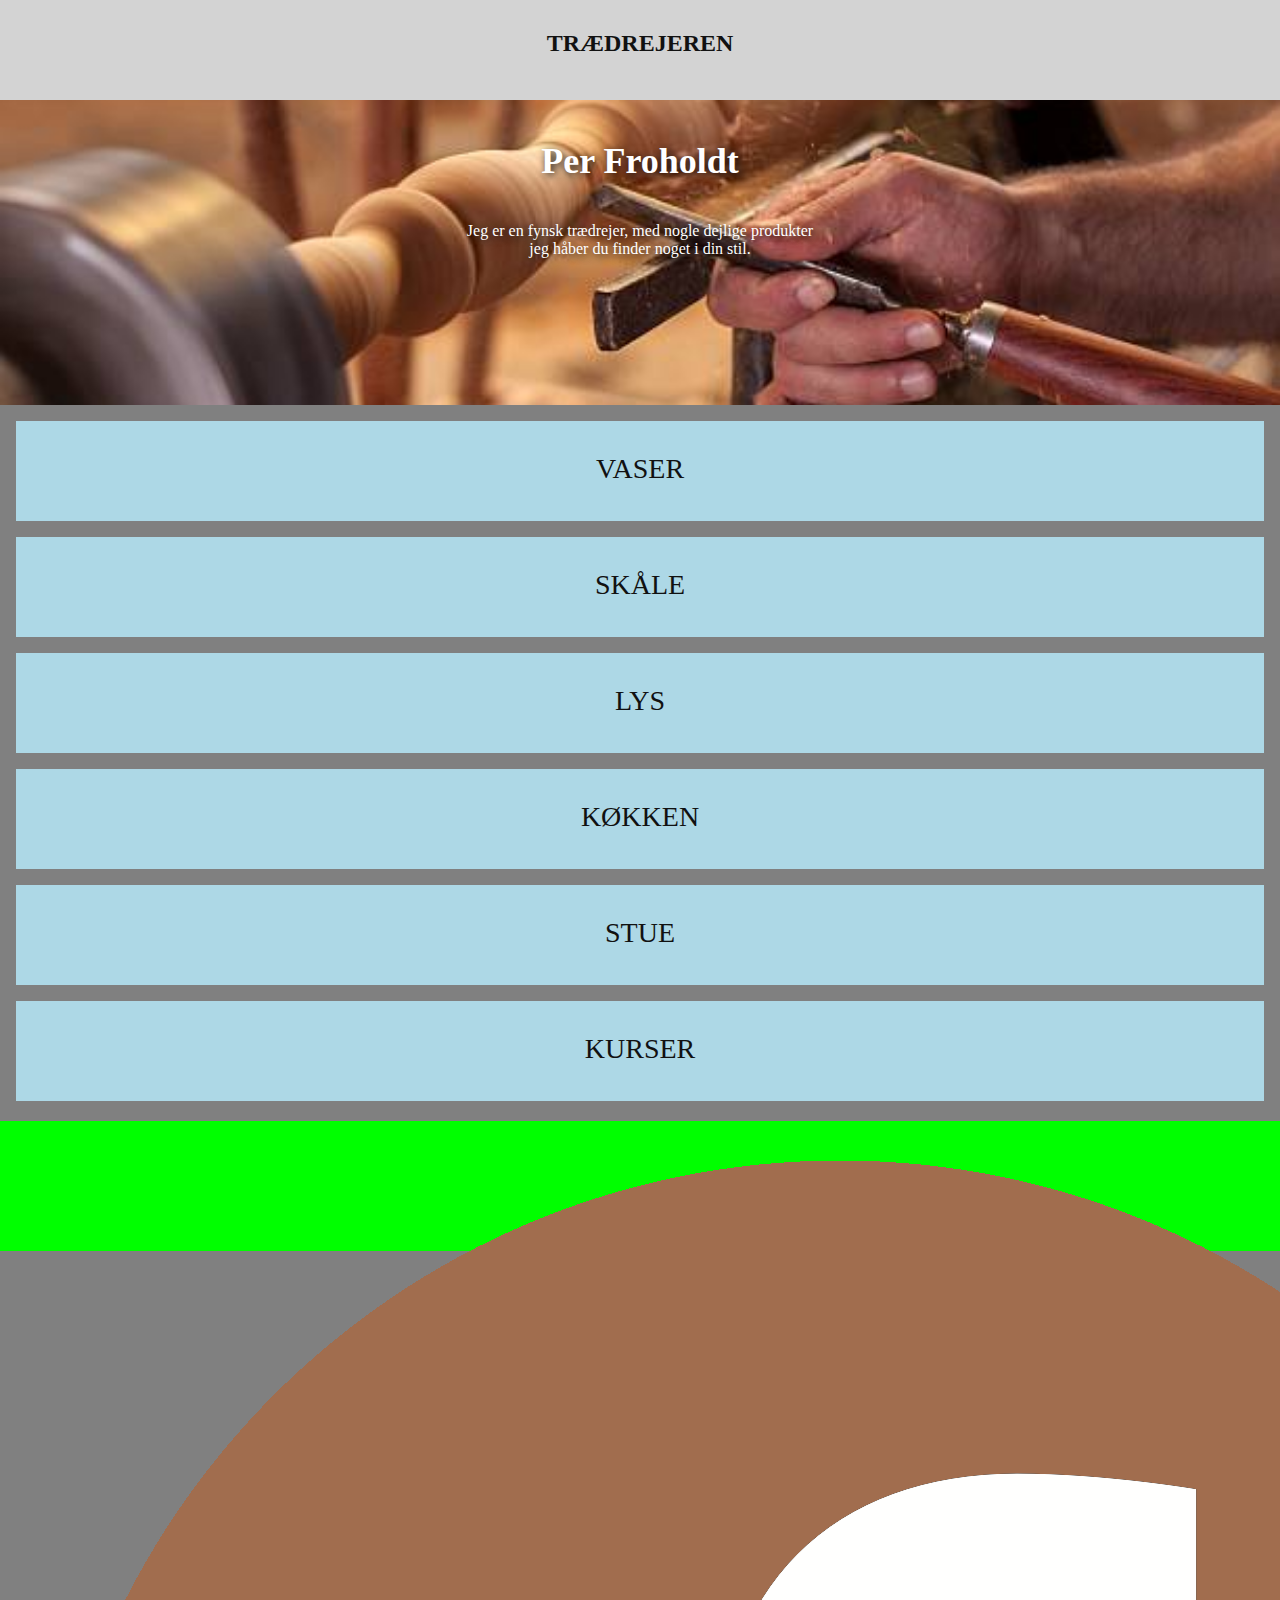
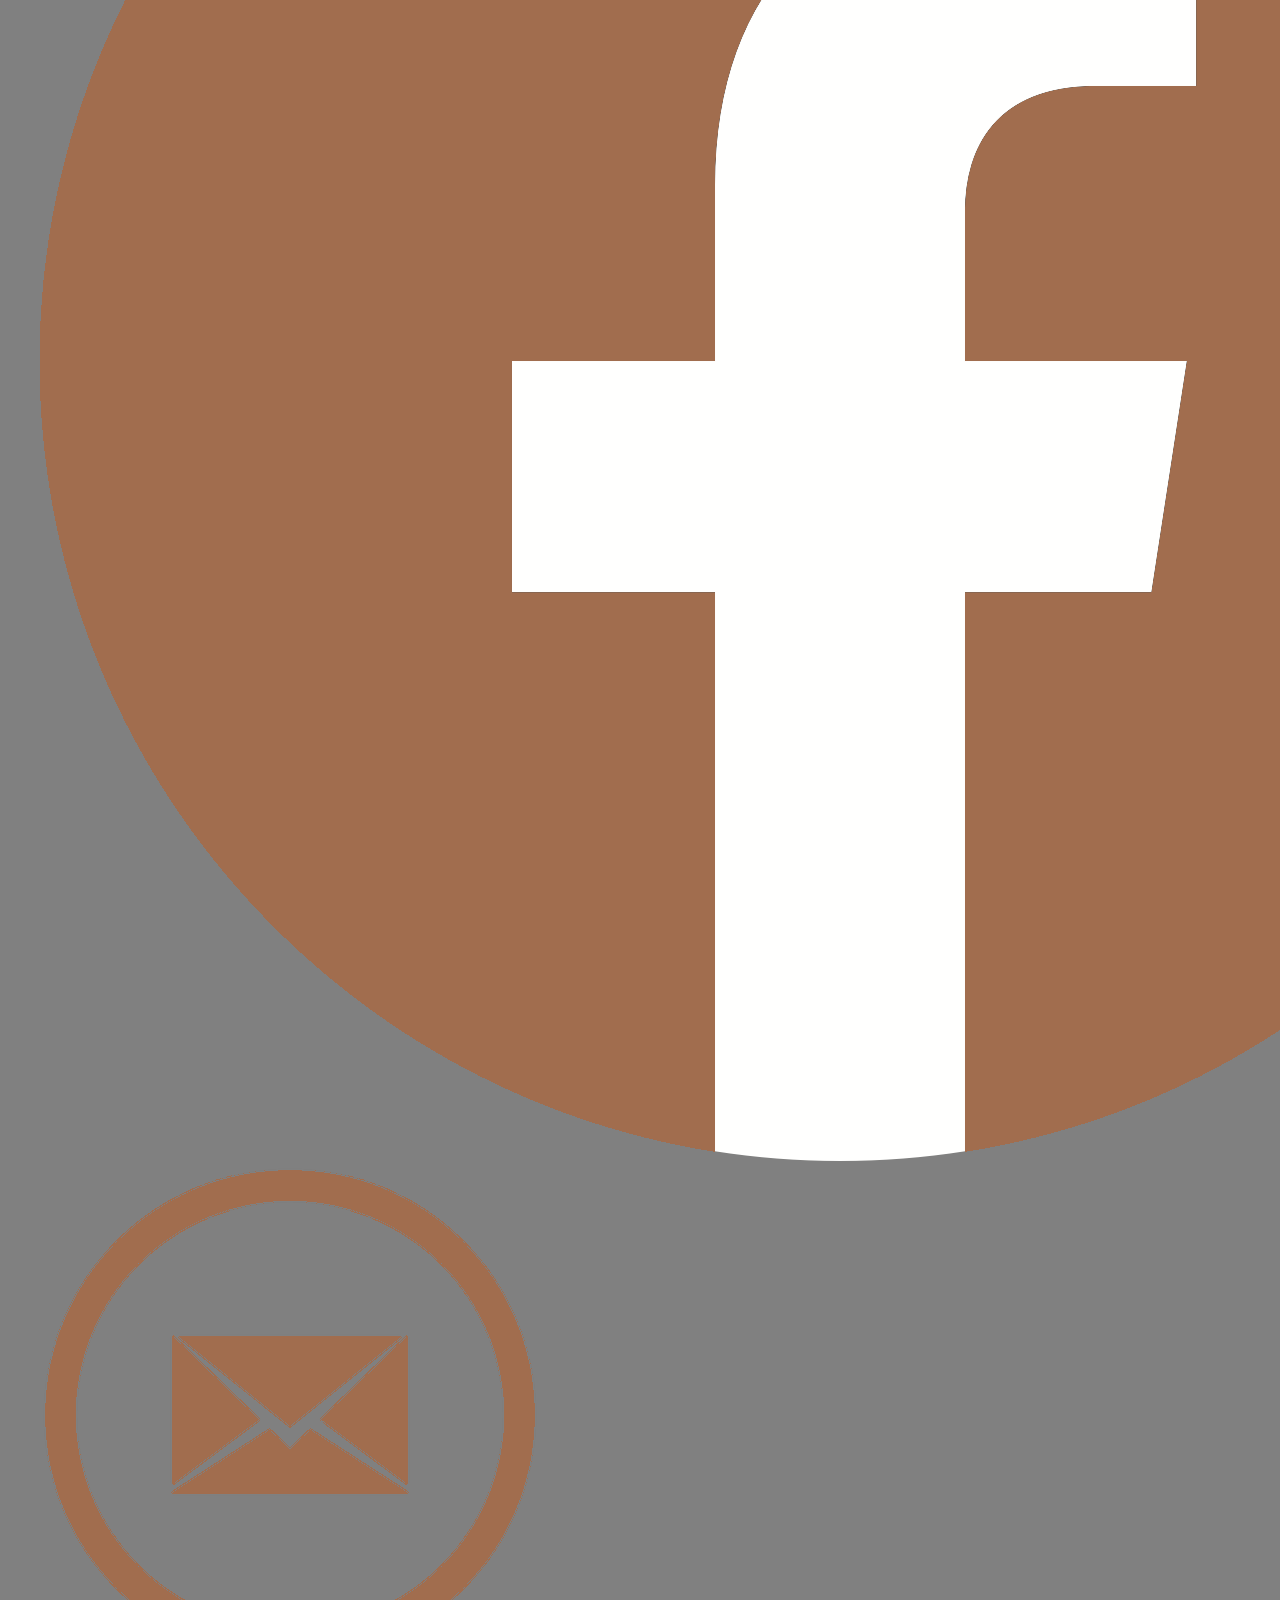
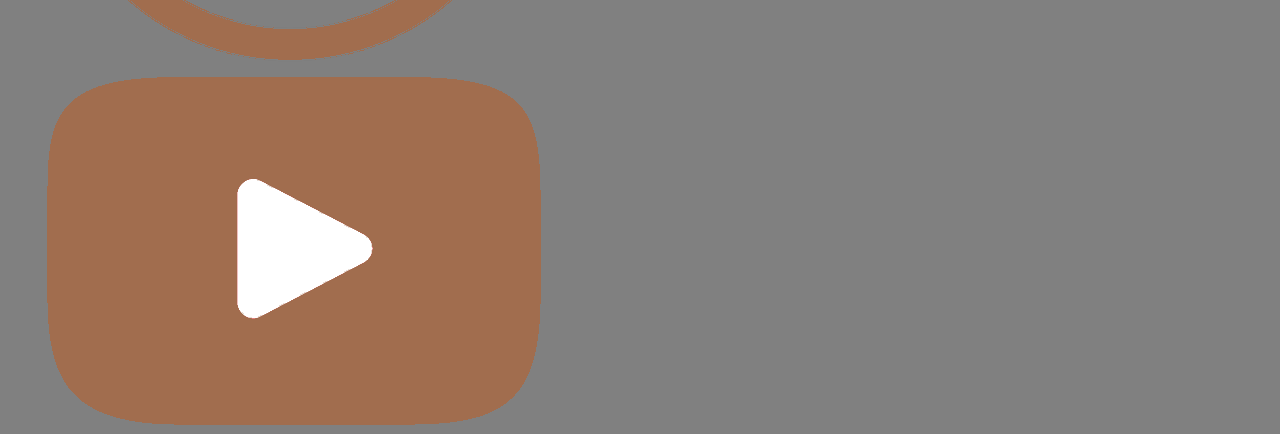
==== Projekt5/HTML/index.html @ 090e90b9 "Index" ====
<!DOCTYPE html>
<html>

<head>
 <meta charset= "UTF-8">
 <title>Trædrejeren</title>
 <link href="../CSS/projekt5.css" rel="stylesheet" type="text/css">
 <script src="../JS/projekt5.js" defer></script>
 <meta name="viewport" content="width=device-width,initial-scale=1"> <!--Gør så inholdet på siden fylder hele skærmen på enheden -->
</head>

<body>
    <header>
        <a href="projekt5.html" class="header-brand">Trædrejeren</a>
        <nav>
            <ul>
                <li><a href="#">Produkter</a></li>
                <li><a href="#">Kurser</a></li>
                <li><a href="#">Omkring Per</a></li>
            </ul>
            <a href="#" class="header-kontakt">Kontakt</a>
        </nav>
    </header>

    <section class="per-banner">
        <h2>Per Froholdt</h2>
        <h1>Jeg er en fynsk trædrejer, med nogle dejlige produkter<br>
        jeg håber du finder noget i din stil.</h1>
    </section>


    <section>
        <a href="#">
        <div class="box-1">
            <h3>Vaser</h3>
        </div>
        </a>

        <a href="#">
        <div class="box-2">
            <h3>Skåle</h3>
        </div>
        </a>

        <a href="#">
        <div class="box-3">
            <h3>Lys</h3>
        </div>
        </a>

        <a href="#">
        <div class="box-4">
            <h3>Køkken</h3>
        </div>
        </a>

        <a href="#">
        <div class="box-5">
            <h3>Stue</h3>
        </div>
        </a>

        <a href="#">
        <div class="box-6">
            <h3>Kurser</h3>
        </div>
        </a>

    </section>

</body>

<footer>
    <div class="social-media">
        <a href="#">
            <img src="../IMG/facebook-logo.png">
        </a>

        <a href="#">
            <img src="../IMG/mail-logo.png">
        </a>

        <a href="#">
            <img src="../IMG/youtube-logo.png">
        </a>
    </div>

</footer>

















</html>
---- Projekt5/CSS/projekt5.css ----
@import url('https://fonts.google.com/specimen/Open+Sans');

*{
    text-decoration: none; 
    margin: 0;
}

body{
    background-color: grey;
}

header{
    background-color: lightgrey;
    width: 100%;
    height: 100px;
}

header .header-brand{
    font-family: 'Open Sans';
    font-size: 24px;
    font-weight: 900;
    color: #111;
    text-transform: uppercase;
    display: block;
    margin: 0 auto;
    text-align: center;
    padding: 20px 0;
    padding-top: 30px;
} 

nav{
    display: none;
}

.per-banner{
    width: 100%;
    height: calc(45vh - 100px);
    background-image: url(../IMG/wood-banner.jpg);
    background-repeat: no-repeat;
    background-position: center;
    background-size: cover;
}

.per-banner h2{
    font-family: 'Open Sans';
    font-size: 36px;
    font-weight: 800;
    padding-top: 40px;
    padding-bottom: 40px;
    color: #fff;
    text-align: center;
    text-shadow: 2px 2px 8px #111;
} 

.per-banner h1{
    font-family: 'Open Sans';
    font-size: 16px;
    font-weight: 400;
    color: #fff;
    text-align: center;
    text-shadow: 2px 2px 8px #111;
} 

.box-1,.box-2,.box-3,.box-4,.box-5,.box-6{
    margin: 16px 16px 0;
    width: calc(100%-32px);
    height: 100px;
    background-color: lightblue;
}

.box-1 h3,.box-2 h3,.box-3 h3,.box-4 h3,.box-5 h3,.box-6 h3{
    font-family: 'Open Sans';
    font-size: 28px;
    font-weight: 300;
    padding-top: 28px;
    line-height: 40px;
    color: #111;
    text-align: center;
    text-transform: uppercase;
}

footer{
    width: calc(100% - 80px);
    padding: 40px 40px;
    margin-top: 20px;
    background-color: lime;
} 

.social-media{
    width: 50px;
    height: 50px;
    
}
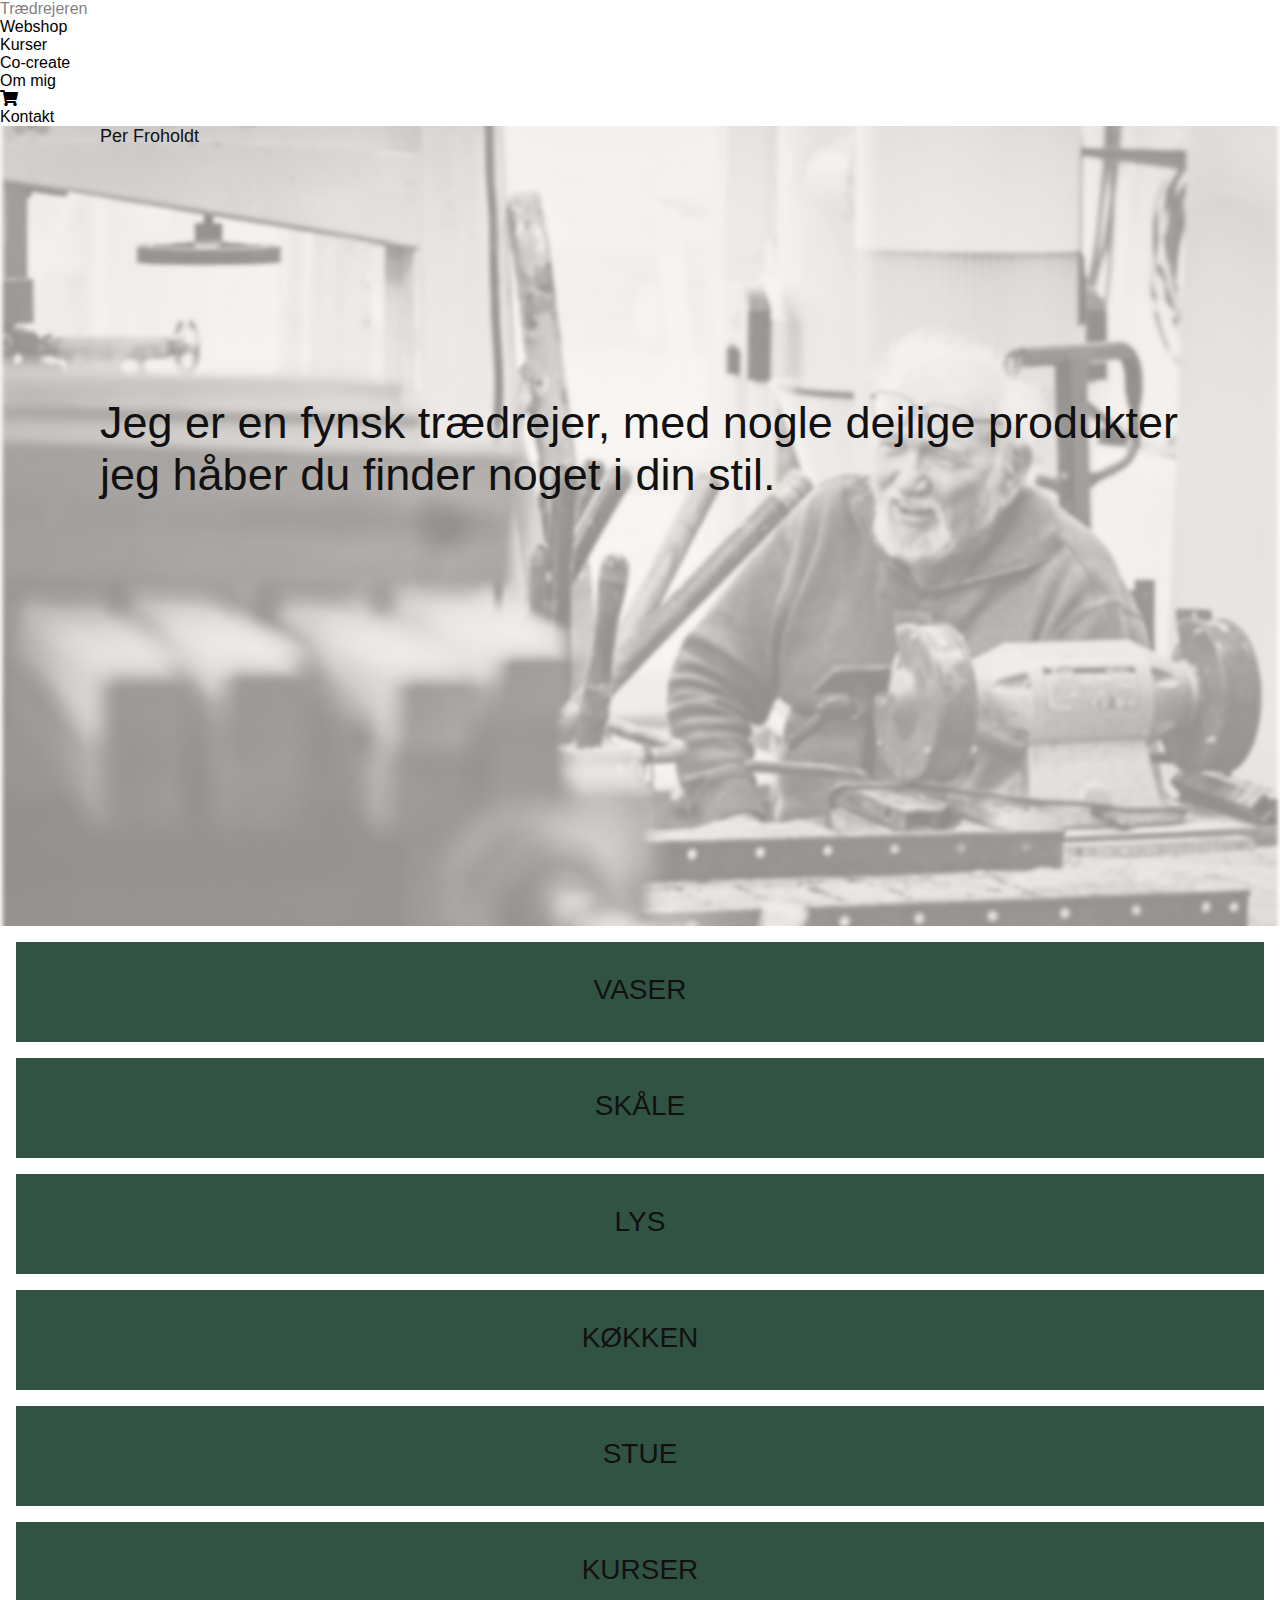
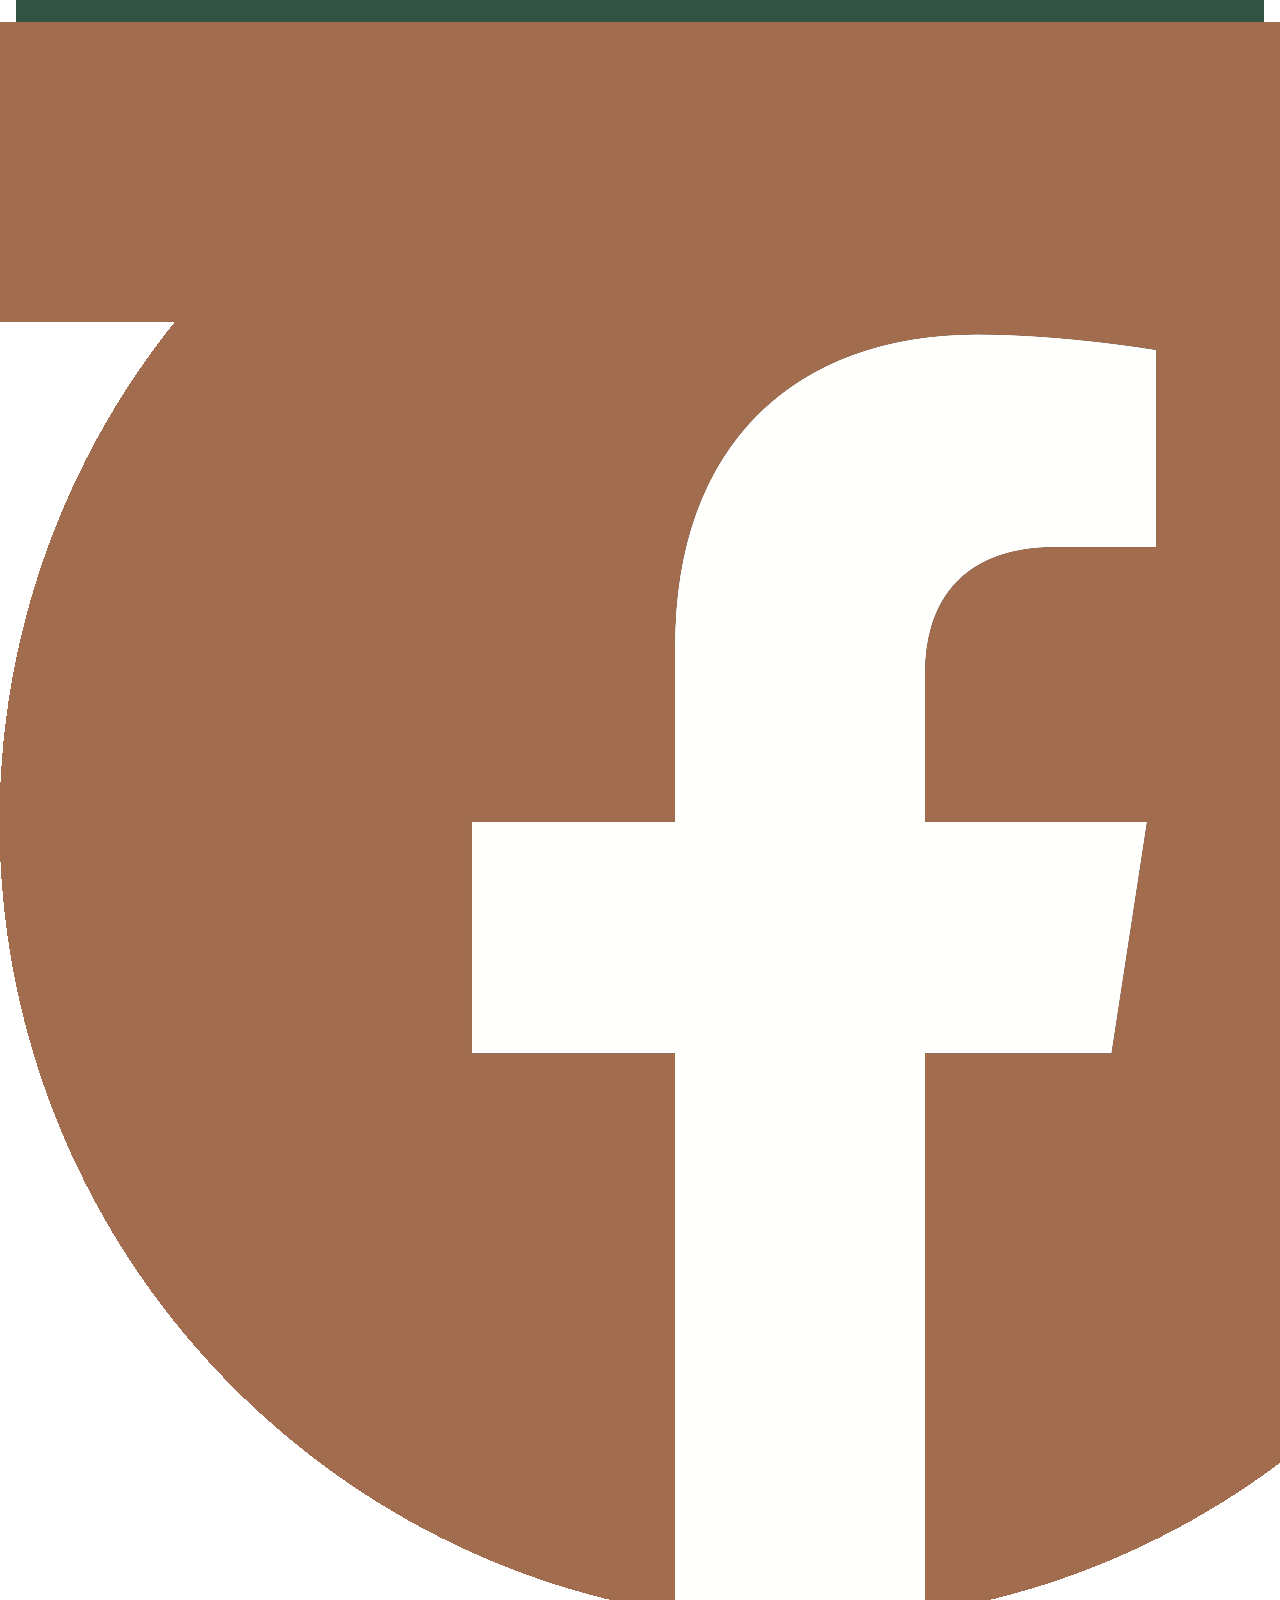
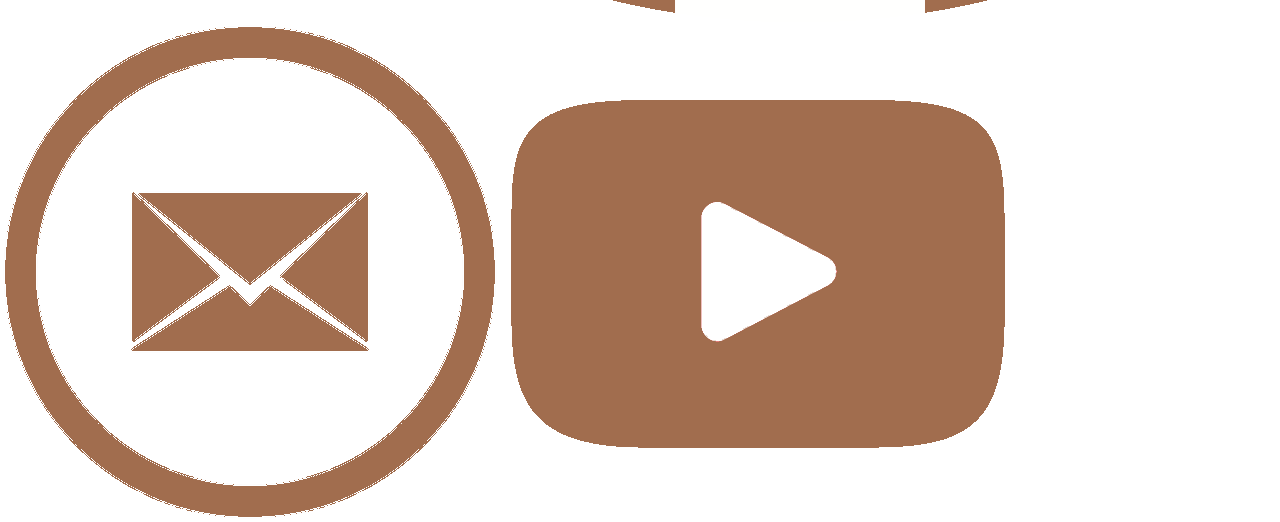
==== commit c9c6833c: "Rettelser" ====
--- a/Projekt5/HTML/index.html
+++ b/Projekt5/HTML/index.html
@@ -5,6 +5,8 @@
  <meta charset= "UTF-8">
  <title>Trædrejeren</title>
  <link href="../CSS/projekt5.css" rel="stylesheet" type="text/css">
+ <link href="../css/produktside.css" rel="stylesheet" type="text/css">
+ <link rel="stylesheet" href="https://cdnjs.cloudflare.com/ajax/libs/font-awesome/5.15.1/css/all.min.css" type="text/css">
  <script src="../JS/projekt5.js" defer></script>
  <meta name="viewport" content="width=device-width,initial-scale=1"> <!--Gør så inholdet på siden fylder hele skærmen på enheden -->
 </head>
@@ -14,9 +16,11 @@
         <a href="projekt5.html" class="header-brand">Trædrejeren</a>
         <nav>
             <ul>
-                <li><a href="#">Produkter</a></li>
+                <li><a href="#">Webshop</a></li>
                 <li><a href="#">Kurser</a></li>
-                <li><a href="#">Omkring Per</a></li>
+                <li><a href="#">Co-create</a></li>
+                <li><a href="#">Om mig</a></li>
+                <li><a href="#"><i class="fas fa-shopping-cart"></i></a></li>
             </ul>
             <a href="#" class="header-kontakt">Kontakt</a>
         </nav>
--- a/Projekt5/CSS/projekt5.css
+++ b/Projekt5/CSS/projekt5.css
@@ -1,24 +1,44 @@
 @import url('https://fonts.google.com/specimen/Open+Sans');
+@import url('https://fonts.google.com/specimen/Poppins');
 
 *{
-    text-decoration: none; 
+    text-decoration: none;
     margin: 0;
-}
+    font-family: 'Poppins';
+    box-sizing: border-box
+}
+
+/* #region Mobil design */
 
 body{
-    background-color: grey;
-}
-
-header{
-    background-color: lightgrey;
+    background-image: url(../IMG/bg-flip.png);
+
+}
+
+main {
+  margin-bottom: 20px;
+  height: 100vh;
+}
+
+.br-mobile{
+    display: static;
+}
+
+.desk-h3{
+    display: none;
+}
+
+/*header{
+    background-color: #fff;
     width: 100%;
+    display: inline-block;
     height: 100px;
+
 }
 
 header .header-brand{
-    font-family: 'Open Sans';
-    font-size: 24px;
-    font-weight: 900;
+    font-size: 28px;
+    font-weight: 400;
     color: #111;
     text-transform: uppercase;
     display: block;
@@ -26,50 +46,55 @@
     text-align: center;
     padding: 20px 0;
     padding-top: 30px;
-} 
+}
 
 nav{
     display: none;
-}
+}*/
 
 .per-banner{
+
     width: 100%;
     height: calc(45vh - 100px);
-    background-image: url(../IMG/wood-banner.jpg);
+    background-image: url(../IMG/banner.png);
     background-repeat: no-repeat;
     background-position: center;
     background-size: cover;
-}
-
-.per-banner h2{
-    font-family: 'Open Sans';
+
+}
+
+
+
+.per-banner h1{
     font-size: 36px;
-    font-weight: 800;
+    font-weight: 600;
     padding-top: 40px;
     padding-bottom: 40px;
-    color: #fff;
+    color: #111;
     text-align: center;
-    text-shadow: 2px 2px 8px #111;
-} 
-
-.per-banner h1{
-    font-family: 'Open Sans';
+
+}
+
+.per-banner h2{
     font-size: 16px;
-    font-weight: 400;
-    color: #fff;
+    font-weight: 500;
+    color: #111;
     text-align: center;
-    text-shadow: 2px 2px 8px #111;
-} 
+
+}
+
+.banner-btn{
+    display: none;
+}
 
 .box-1,.box-2,.box-3,.box-4,.box-5,.box-6{
     margin: 16px 16px 0;
     width: calc(100%-32px);
     height: 100px;
-    background-color: lightblue;
+    background-color: #315343;
 }
 
 .box-1 h3,.box-2 h3,.box-3 h3,.box-4 h3,.box-5 h3,.box-6 h3{
-    font-family: 'Open Sans';
     font-size: 28px;
     font-weight: 300;
     padding-top: 28px;
@@ -79,18 +104,513 @@
     text-transform: uppercase;
 }
 
-footer{
-    width: calc(100% - 80px);
-    padding: 40px 40px;
+.produkt-menu{
+    display: none;
+}
+
+.webshop-btn{
+    display: none;
+}
+
+.historie-section, .udfordringer-section, .kursus-section{
+    display: none;
+}
+
+.footer{
+    width: 100%;
+    height: auto;
+    padding: 5%;
     margin-top: 20px;
-    background-color: lime;
-} 
-
-.social-media{
-    width: 50px;
-    height: 50px;
-    
-}
-
-
-
+    margin-bottom: 0px;
+    background-color: #A16D4E;
+}
+
+.footer1{
+    color: #fff;
+    display: inline-block;
+}
+
+.footer1 img{
+    float: left;
+}
+
+.footer1 h2{
+    font-size: 20px;
+    font-weight: 400;
+}
+
+.footer1 h3{
+    font-size: 16px;
+    font-weight: 300;
+}
+
+.footer2{
+    color: #fff;
+    display: inline-block;
+}
+
+.footer2 h2{
+    font-size: 20px;
+    font-weight: 400;
+}
+
+.footer2 h3{
+    font-size: 16px;
+    font-weight: 300;
+}
+
+.footer3{
+    color: #fff;
+    display: inline-block;
+}
+
+.footer3 img{
+    float: left;
+}
+
+.footer3 h2{
+    font-size: 20px;
+    font-weight: 400;
+}
+
+.footer3 h3{
+    font-size: 16px;
+    font-weight: 300;
+}
+
+
+
+/* #endregion */
+
+/* #region Desktop design */
+
+
+@media only screen and (min-width: 900px) {
+
+
+    .br-mobile{
+        display: none;
+    }
+
+    .desk-h3{
+        display: static;
+    }
+
+    /*header .header-brand{
+        font-weight: 400;
+        font-size: 30px;
+        color: #111;
+        text-align: left;
+        padding-left: 140px;
+        float: left;
+    }
+
+
+
+    header nav{
+        display: block;
+        float: left;
+    }
+
+    header nav ul{
+        width: 100%;
+        list-style: none;
+        margin: 12% 0 0 230%;
+    }
+
+    header nav ul li{
+        display: inline;
+
+    }
+
+    header nav ul li a{
+        color: #232A2D;
+        font-size: 14px;
+        font-weight: 500;
+        text-decoration: none;
+        padding-right: 3%;
+    }
+
+    header nav ul li a:hover{
+        border-bottom: 1px  #232A2D solid;
+    }*/
+
+
+
+
+    .per-banner{
+        height: 800px;
+    }
+
+    .per-banner h1{
+        font-size: 45px;
+        font-weight: 500;
+        padding-top: 250px;
+        text-align: left;
+        padding-left: 100px;
+    }
+
+    .per-banner h2{
+        font-size: 18px;
+        text-align: left;
+        padding-left: 100px;
+    }
+
+    .banner-btn{
+        display: block;
+        width: 120px;
+        height: 40px;
+        border-radius: 5px;
+        margin-left: 100px;
+        margin-top: 40px;
+        border:2px solid #315343;
+        background-color: #315343;
+        color: #EEF9FD;
+    }
+
+    .banner-btn:hover{
+        background-color: #fff;
+        color: #315343;
+        border:3px solid #315343;
+    }
+
+    .banner-btn:active{
+        transform: scale(1.1);
+    }
+
+    .mobil-menu{
+        display: none;
+    }
+
+    .produkt-menu{
+        width: 100%;
+        height: 500px;
+        display: flex;
+        padding: 5% 0 0 22%;
+
+    }
+
+    /* Slideshow af produkter */
+
+    .slideshow-container {
+        max-width: 1000px;
+        height: 600px;
+        position: relative;
+        margin: auto;
+      }
+
+      .mySlides {
+        display: none;
+
+      }
+
+      img{
+          vertical-align: middle;
+      }
+
+      .inline {
+
+        float: left;
+        width: 33.333333%;
+    }
+
+
+      .prev, .next {
+        cursor: pointer;
+        position: relative;
+        top: 50%;
+        width: auto;
+        margin-top: -22px;
+        padding: 16px;
+        color: white;
+        font-weight: bold;
+        font-size: 18px;
+        transition: 0.6s ease;
+        border-radius: 0 3px 3px 0;
+        user-select: none;
+      }
+
+      .next {
+        right: -100px;
+        border-radius: 3px 0 0 3px;
+      }
+
+      .prev{
+          left: -100px;
+          border-radius: 3px 0 0 3px;
+      }
+
+      .prev:hover, .next:hover {
+        background-color: rgba(0,0,0,0.8);
+      }
+
+
+
+      .dot {
+        cursor: pointer;
+        height: 15px;
+        width: 15px;
+        margin: 0 2px;
+        background-color: #bbb;
+        border-radius: 50%;
+        display: inline-block;
+        transition: background-color 0.6s ease;
+      }
+
+      .active, .dot:hover {
+        background-color: #717171;
+      }
+
+      .fade {
+        -webkit-animation-name: fade;
+        -webkit-animation-duration: 1.5s;
+        animation-name: fade;
+        animation-duration: 1.5s;
+      }
+
+      @-webkit-keyframes fade {
+        from {opacity: .4}
+        to {opacity: 1}
+      }
+
+      @keyframes fade {
+        from {opacity: .4}
+        to {opacity: 1}
+      }
+
+
+
+
+    .produkt1{
+        padding-right: 10%;
+    }
+
+    .produkt2{
+        padding-right: 10%;
+    }
+
+    .produkt-menu h2{
+        font-size: 28px;
+        font-weight: 400;
+        color: #111;
+        padding-bottom: 20px;
+    }
+
+    .produkt-menu h3{
+        font-size: 16px;
+        font-weight: 400;
+        color: #111;
+        line-height: 23px;
+        padding-bottom: 20px;
+    }
+
+    .produkt-btn{
+        display: block;
+        width: 200px;
+        height: 40px;
+        border-radius: 5px;
+        font-size: 16px;
+        border:3px solid #315343;
+        background-color: #EEF9FD;
+        color: #315343;
+    }
+
+
+
+    .til-webshop-btn{
+        display: block;
+        width: 300px;
+        height: 45px;
+        border-radius: 5px;
+        font-size: 16px;
+        border:3px solid #315343;
+        background-color: #315343;
+        color: #EEF9FD;
+
+    }
+
+    .webshop-btn{
+        display: block;
+        width: 100%;
+        height: 100px;
+        padding-left: 42%;
+    }
+
+    .historie-section{
+        display: block;
+        width: 100%;
+        height: 300px;
+        margin-top: 3%;
+
+    }
+
+    .historie-tekst{
+        color: #111;
+        text-align: left;
+        float: right;
+        padding-right: 5%;
+    }
+
+    .historie-tekst h2{
+        font-size: 22px;
+        font-weight: 400;
+        padding-bottom: 20px;
+    }
+
+    .historie-tekst h3{
+        font-size: 16px;
+        font-weight: 400;
+    }
+
+    .historie-billede{
+        padding: 2% 0 0 10%;
+    }
+
+
+
+
+    .udfordringer-section{
+        display: block;
+        width: 100%;
+        height: 300px;
+        margin-top: 3%;
+
+    }
+
+    .udfordringer-tekst{
+        color: #111;
+        text-align: left;
+        float: left;
+        padding-left: 10%;
+    }
+
+    .udfordringer-tekst h2{
+        font-size: 22px;
+        font-weight: 400;
+        padding-bottom: 20px;
+    }
+
+    .udfordringer-tekst h3{
+        font-size: 16px;
+        font-weight: 400;
+    }
+
+    .udfordringer-billede{
+        padding: 3% 5% 0 0;
+        float: right;
+    }
+
+
+
+    .kursus-section{
+        display: block;
+        width: 100%;
+        height: 350px;
+        margin-top: 3%;
+
+    }
+
+    .kursus-tekst{
+        color: #111;
+        text-align: left;
+        float: right;
+        padding-right: 10%;
+        padding-top: 5%;
+    }
+
+    .kursus-tekst h2{
+        font-size: 22px;
+        font-weight: 400;
+        padding-bottom: 20px;
+    }
+
+    .kursus-tekst h3{
+        font-size: 16px;
+        font-weight: 400;
+    }
+
+    .kursus-video{
+        padding: 2% 0 0 10%;
+    }
+
+
+
+    .read-more-btn{
+        display: inline-block;
+        width: 200px;
+        height: 40px;
+        border-radius: 5px;
+        font-size: 16px;
+        border:3px solid #315343;
+        background-color: #315343;
+        color: #EEF9FD;
+        margin-right: 5%;
+    }
+
+    .kontakt-btn{
+        display: inline-block;
+        width: 200px;
+        height: 40px;
+        border-radius: 5px;
+        font-size: 16px;
+        border:3px solid #315343;
+        background-color: #EEF9FD;
+        color: #315343;
+
+    }
+
+    footer{
+        width: 100%;
+        height: 300px;
+        background-color: #A16D4E;
+    }
+
+    .facebook, .mail, .youtube{
+        display: none;
+    }
+
+    footer h2{
+        font-weight: 500;
+        font-size: 18px;
+        color: #fff;
+        padding-bottom: 5%;
+    }
+
+    footer h3{
+        font-weight: 300;
+        font-size: 16px;
+        color: #fff;
+    }
+
+    .footer1{
+        width: 20%;
+        float: left;
+        display: inline-block;
+        margin-left: 10%;
+    }
+
+    .footer1 img{
+        float: left;
+    }
+
+    .footer2{
+        width: 20%;
+        display: inline-block;
+        margin-left: 10%;
+    }
+
+    .footer3{
+        width: 20%;
+        float: right;
+        display: inline-block;
+        margin-right: 10%;
+    }
+
+    .footer3 img{
+        float: left;
+
+    }
+
+
+}
+/* #endregion */
--- a/Projekt5/css/produktside.css
+++ b/Projekt5/css/produktside.css
@@ -0,0 +1,428 @@
+* {
+  box-sizing: border-box;
+  padding: 0px;
+  margin: 0px;
+}
+
+body {
+    background: url("../img/bg-flip.png");
+}
+
+.transition-1 {
+  position: fixed;
+  top: 0;
+  left: 0;
+  right: 0;
+  bottom: 0;
+  z-index: 101;
+  background-color: #000000;
+  opacity: 0;
+  pointer-events: none;
+  transition: 0.5s ease-out;
+}
+
+.transition-1.is-active {
+  opacity: 1;
+  pointer-events: all;
+}
+
+ul {
+  list-style: none;
+  font-family: "Poppins", sans-serif;
+}
+
+/*tekst mobil*/
+h1 {
+  font-family: "Poppins", sans-serif;
+  font-weight: semi-bold;
+  font-size: 1.3rem;
+  color: #000000;
+  padding: 2%;
+}
+
+h2 {
+  font-family: "Poppins", sans-serif;
+  font-size: 1.4rem;
+  font-weight: semi-bold;
+  color: #315343;
+}
+
+h3 {
+  font-family: "Poppins", sans-serif;
+  font-size: 1rem;
+  font-weight: semi-bold;
+  color: #315343;
+}
+
+p {
+  font-family: "Poppins", sans-serif;
+  font-size: 1rem;
+  color: #000000;
+}
+
+a {
+  color: #000000;
+  text-decoration: none;
+  font-family: "Poppins", sans-serif;
+  font-size: 1rem;
+  font-weight: medium;
+}
+
+a:hover {
+  opacity: 0.5;
+}
+
+.img {
+  width: 90vw;
+  margin-left: 5vw;
+}
+.wrapper {
+  display: flex;
+  flex-direction: column;
+  padding: 50px;
+}
+.antal {
+  display: flex;
+  flex-direction: row;
+  align-items: center;
+  justify-content: space-between;
+  background-color: white;
+  width: 80vw;
+  margin: 10vw;
+  padding: 3%;
+  border-radius: 35px;
+}
+
+.tilføj {
+  border-style: solid;
+  border-color: black;
+  width: 80vw;
+  margin: 10vw;
+  border-radius: 35px;
+  text-align: center;
+}
+
+/*navigation*/
+/* Add a black background color to the top navigation */
+.topnav {
+  background-color: #fffaf5 0.2;
+  position: absolute;
+  width: 100%;
+  height: 5vh;
+  top: 0%;
+}
+
+/* Style the links inside the navigation bar */
+.topnav a {
+  float: right;
+  display: block;
+  color: #000000;
+  text-align: center;
+  padding: 7px 22px;
+  text-decoration: none;
+  font-size: 25px;
+  font-family: "Poppins", sans-serif;
+  display: none;
+}
+
+/* Change the color of links on hover */
+.topnav a:hover {
+  font-weight: bold;
+  color: #a16d4e;
+}
+
+/*billede carousel*/
+.carousel {
+  /* BUG mere end 100vw */
+  position: relative;
+  height: 600px;
+  width: 100%;
+  margin-bottom: 75px;
+}
+
+.carousel_image {
+  width: 100%;
+  height: 100%;
+  object-fit: cover;
+}
+
+.carousel_track-container {
+  /*margin: 30px;*/
+  height: 100%;
+  position: relative;
+  overflow: hidden;
+}
+
+.carousel_track {
+  padding: 0;
+  margin: 0;
+  list-style: none;
+  position: relative;
+  height: 100%;
+  transition: transform 250ms ease-in;
+}
+
+.carousel_slide {
+  position: absolute;
+  top: 0;
+  bottom: 0;
+  width: 100%;
+}
+
+.carousel_button {
+  position: absolute;
+  top: 50%;
+  transform: translateY(-50%);
+  background-repeat: no-repeat;
+  background-position: center center;
+  background-size: 50% 50%;
+  background-color: #b5b5b5;
+  border: 0;
+  cursor: pointer;
+  width: 40px;
+  height: 40px;
+  border-radius: 50%;
+}
+
+.carousel_button--left {
+  left: -20px;
+  z-index: 1;
+  background-image: url("../IMG/arrow-left.svg");
+}
+
+.carousel_button--right {
+  right: -20px;
+  background-image: url("../IMG/arrow-right.svg");
+}
+
+.carousel_nav {
+  display: flex;
+  justify-content: center;
+  padding: 10px 0;
+}
+
+.carousel_indicator {
+  border: 0;
+  border-radius: 50%;
+  width: 15px;
+  height: 15px;
+  background: rgba(0, 0, 0, 0.3);
+  margin: 0 12px;
+  cursor: pointer;
+}
+
+.carousel_indicator.current-slide {
+  background: rgba(0, 0, 0.75);
+}
+
+.is-hidden {
+  display: none;
+}
+
+/* When the screen is less than 600 pixels wide, hide all links, except for the first one ("Home"). Show the link that contains should open and close the topnav (.icon) */
+@media screen and (max-width: 600px) {
+  .topnav a:not(:first-child) {
+    display: none;
+  }
+  .topnav a.icon {
+    float: right;
+    display: block;
+    font-size: 20px;
+    color: #000000;
+  }
+}
+
+/* The "responsive" class is added to the topnav with JavaScript when the user clicks on the icon. This class makes the topnav look good on small screens (display the links vertically instead of horizontally) */
+@media screen and (max-width: 600px) {
+  .topnav.responsive {
+    position: absolute;
+    height: 100%;
+    background-color: #fffaf5;
+    display: flex;
+    flex-direction: column;
+    align-items: center;
+    opacity: 97%;
+    width: 100%;
+    height: 55vh;
+    text-align: center;
+  }
+
+  .topnav.responsive a.icon {
+    position: absolute;
+    float: right;
+    font-size: 25px;
+    margin-right: -290px;
+    top: -15px;
+  }
+
+  .topnav.responsive a.icon::after {
+    color: #000000;
+  }
+
+  .topnav.responsive a {
+    float: right;
+    display: block;
+    font-size: 150%;
+    font-family: "Poppins", sans-serif;
+    color: #000000;
+    margin: 15px;
+  }
+}
+
+@media only screen and (max-width: 900px) {
+  .hide-on-mobile {
+    display: none;
+  }
+}
+
+/*ipad*/
+@media only screen and (min-width: 501px) {
+  .container {
+    background-color: #fffaf5;
+    display: flex;
+    flex-direction: row;
+    justify-content: space-between;
+    align-items: center;
+    margin-bottom: 2%;
+    padding: 1%;
+    width: 100vw;
+    overflow: hidden;
+    position: fixed;
+    top: 0;
+    box-shadow: 0px 8px 16px 0px rgba(0, 0, 0, 0.2);
+    z-index: 1;
+  }
+
+  .img {
+    margin-top: 15vh;
+  }
+
+  .nav-com {
+    font-size: 125%;
+    display: flex;
+    justify-content: space-between;
+    flex-direction: row;
+    text-align: center;
+    background-color: #fffaf5;
+    text-decoration: none;
+    width: 50vw;
+    margin-right: 5vw;
+  }
+
+  .brand {
+    width: 20vw;
+  }
+}
+
+.produkt-top {
+  display: flex;
+  flex-direction: column;
+}
+
+.produkt-info {
+  display: flex;
+  flex-direction: column;
+  /* padding: 50px; */
+  flex: 0 1 50%;
+}
+
+.produkt-info > * {
+  margin-bottom: 20px;
+}
+
+.info {
+  padding: 50px 0;
+}
+
+.info p {
+  margin-bottom: 20px;
+}
+.selectdropdown {
+  padding: 15px 100px 15px 10px;
+  border-radius: 20px;
+  outline: none;
+  border: none;
+  -moz-appearance: none;
+  -webkit-appearance: none;
+  appearance: none;
+  background-image: url("../IMG/arrow.svg");
+  background-position: right 5% center;
+  background-repeat: no-repeat;
+  background-size: 25% 25%;
+  cursor: pointer;
+  min-width: 50%;
+  max-width: 260px;
+}
+.addtocart {
+  max-width: 260px;
+  min-width: 50%;
+  background-color: transparent;
+  border-radius: 20px;
+  box-shadow: none;
+  border: 2px solid black;
+  padding: 10px 15px;
+  font-weight: 600;
+  cursor: pointer;
+}
+
+@media only screen and (min-width: 900px) {
+  .produkt-top {
+    flex-direction: row;
+  }
+  .carousel {
+    padding-bottom: 0;
+  }
+  .produkt-info {
+    margin-left: 50px;
+  }
+  .hide-on-mobile {
+    display: show;
+  }
+
+  .wrapper {
+    padding: 130px 50px 50px 50px;
+  }
+
+  .container2 {
+    padding: 0px;
+    margin-top: 25vh;
+    margin-left: 2%;
+    display: flex;
+    flex-direction: column;
+    align-items: left;
+    justify-content: left;
+    width: 30vw;
+    height: 40vh;
+  }
+
+  /* TODO husk klassen */
+
+  .tilføj {
+    margin: 5%;
+    width: 20vw;
+  }
+
+  .img {
+    width: 30vw;
+    padding: 0px;
+  }
+
+  .bord1 {
+    grid-area: bord1;
+  }
+
+  .bord2 {
+    grid-area: brod2;
+    margin-left: 0px;
+  }
+
+  .nav-com {
+    width: 40vw;
+  }
+}
+@media only screen and (min-width: 1400px) {
+  .wrapper {
+    max-width: 1400px;
+    margin: 0 auto;
+  }
+}
